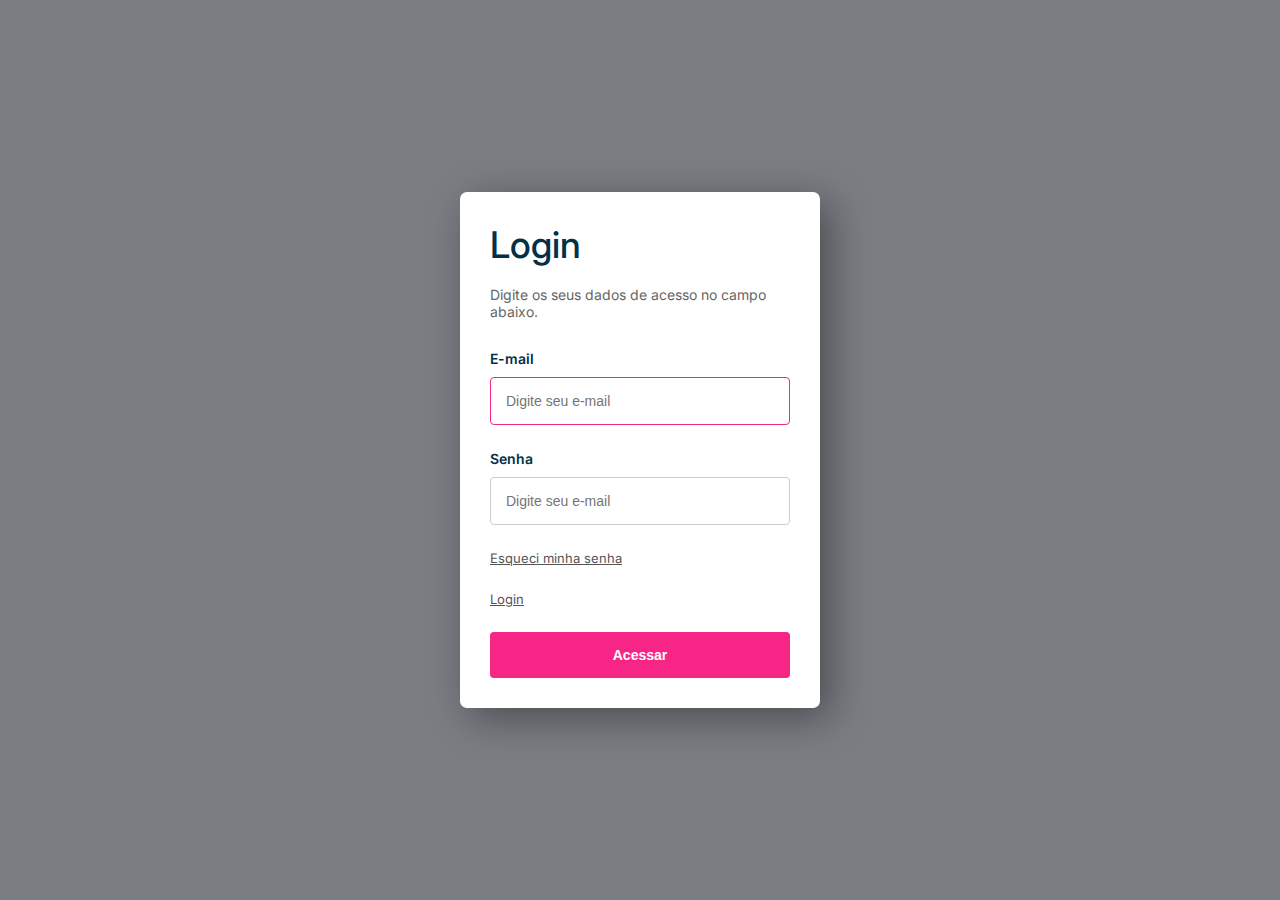
==== auth/index.html @ dd47d1ca "Add files via upload" ====
<!DOCTYPE html>
<html lang="pt-BR">
<head>
    <meta charset="UTF-8">
    <meta http-equiv="X-UA-Compatible" content="IE=edge">
    <meta name="viewport" content="width=device-width, initial-scale=1.0">
    <title>Login</title>
    <link rel="stylesheet" href="main.css">
</head>
<body>
    <div class="page">
        <form method="POST" class="formLogin" >
            <h1>Login</h1>
            <p>Digite os seus dados de acesso no campo abaixo.</p>
            <label for="email">E-mail</label>
            <input type="email" placeholder="Digite seu e-mail" autofocus="true" />
            <label for="password">Senha</label>
            <input type="password" placeholder="Digite seu e-mail" />
            <a href="reset.html">Esqueci minha senha</a>
            <a href="../sistem/index.html">Login</a>
            <input type="submit" value="Acessar" class="btn" />
        </form>
    </div>
    
</body>
</html>
---- auth/main.css ----
@import url('https://fonts.googleapis.com/css2?family=Inter:wght@100;200;300;400;500;600;700;800;900&display=swap');

body {
    font-family: 'Inter', sans-serif;
    margin: 0;
    padding: 0;
    color: #023047;
    overflow: hidden;
}

.page {
    display: flex;
    flex-direction: column;
    align-items: center;
    align-content: center;
    justify-content: center;
    width: 100%;
    height: 100vh;
    background-color: #0b131b8b;
}

.formLogin {
    display: flex;
    flex-direction: column;
    background-color: #fff;
    border-radius: 7px;
    padding: 30px;
    box-shadow: 10px 10px 40px rgba(0, 0, 0, 0.4);
    gap: 5px;
    width: 300px;
    
}

.areaLogin img {
    width: 420px;
}

.formLogin h1 {
    padding: 0;
    margin: 0;
    font-weight: 500;
    font-size: 2.3em;
}

.formLogin p {
    display: inline-block;
    font-size: 14px;
    color: #666;
    margin-bottom: 25px;
}

.formLogin input {
    padding: 15px;
    font-size: 14px;
    border: 1px solid #ccc;
    margin-bottom: 20px;
    margin-top: 5px;
    border-radius: 4px;
    transition: all linear 160ms;
    outline: none;
}


.formLogin input:focus {
    border: 1px solid #f72585;
}

.formLogin label {
    font-size: 14px;
    font-weight: 600;
}

.formLogin a {
    display: inline-block;
    margin-bottom: 20px;
    font-size: 13px;
    color: #555;
    transition: all linear 160ms;
}

.formLogin a:hover {
    color: #f72585;
}

.btn {
    background-color: #f72585;
    color: #fff;
    font-size: 14px;
    font-weight: 600;
    border: none !important;
    transition: all linear 160ms;
    cursor: pointer;
    margin: 0 !important;

}

.btn:hover {
    transform: scale(1.05);
    background-color: #ff0676;

}
.error{
    color: red;
}
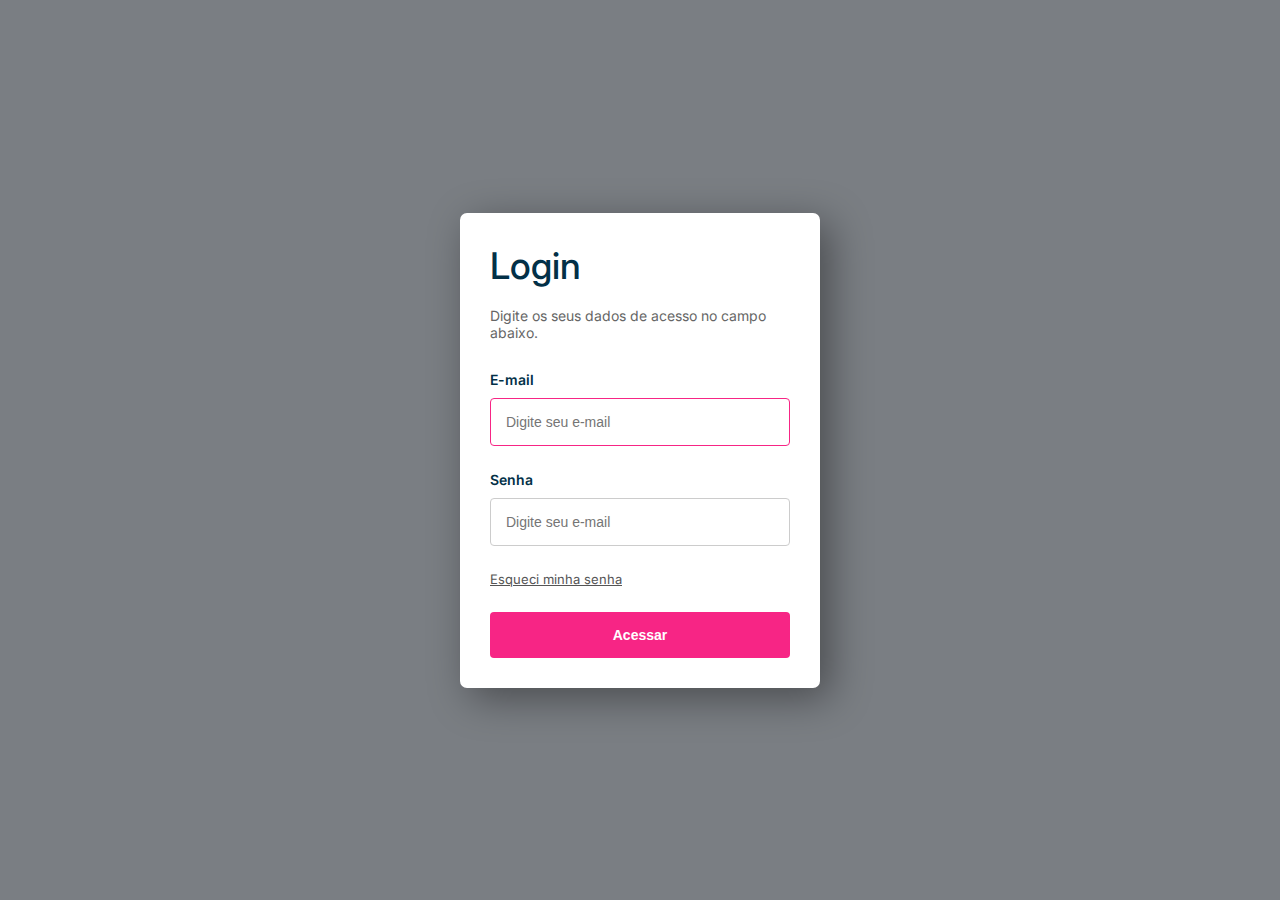
==== commit acba49f0: "Update index.html" ====
--- a/auth/index.html
+++ b/auth/index.html
@@ -17,10 +17,9 @@
             <label for="password">Senha</label>
             <input type="password" placeholder="Digite seu e-mail" />
             <a href="reset.html">Esqueci minha senha</a>
-            <a href="../sistem/index.html">Login</a>
             <input type="submit" value="Acessar" class="btn" />
         </form>
     </div>
     
 </body>
-</html>+</html>
